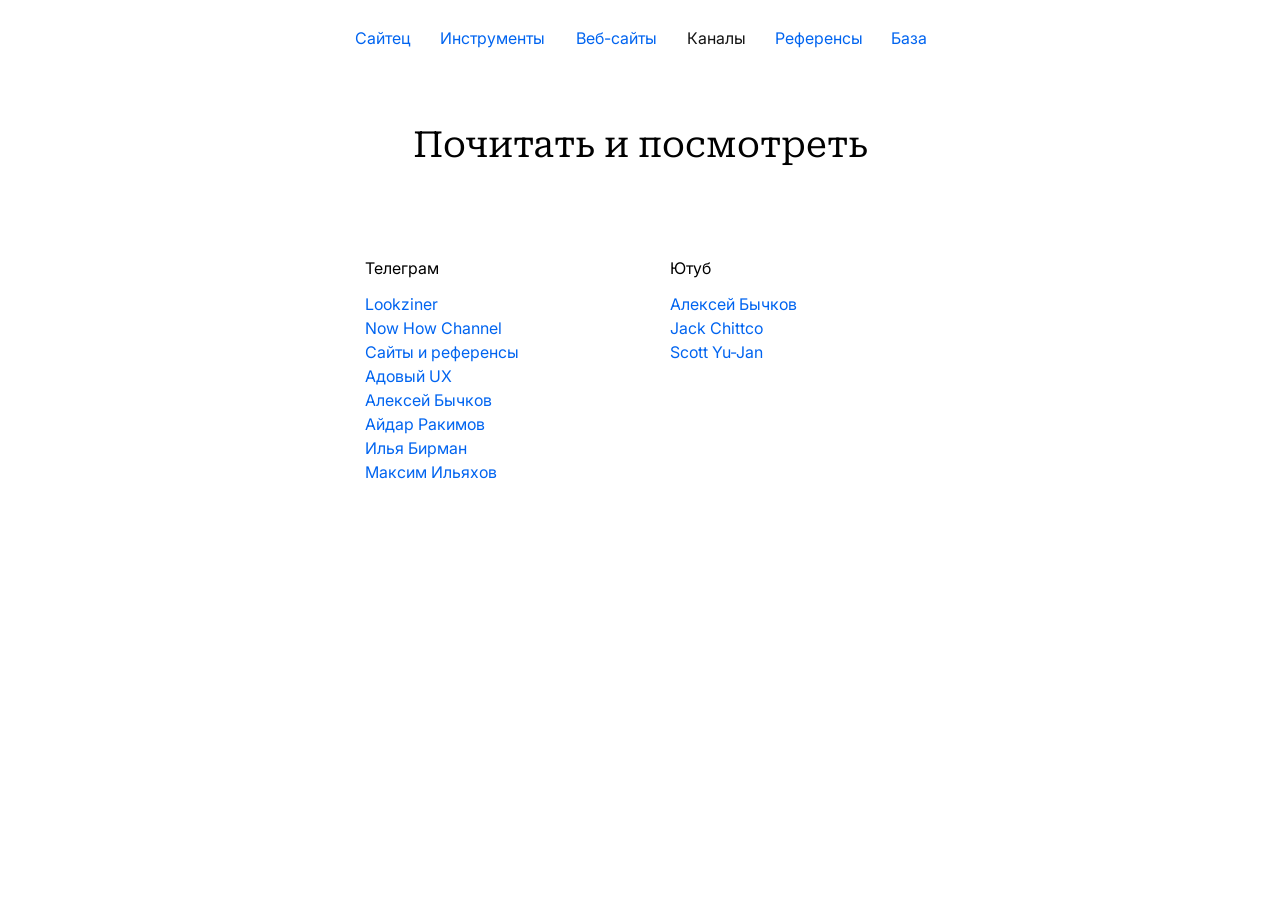
==== channels.html @ d9c98af3 "Add files via upload" ====
<!DOCTYPE html>
<html lang="ru">
<head>
    <meta charset="UTF-8">
    <meta name="viewport" content="width=device-width, initial-scale=1.0">
    <title>Каналы — Сайтец
    </title>
    <link rel="stylesheet" href="style.css">
    <link rel="stylesheet" href="reset.css">
    <link rel="stylesheet" href="sites.css">
    <link rel="icon" type="image/png" href="favicon.png">
</head>
<body>
    <header>
        <nav class="menu">
            <a href="index.html" class="button">
                <div class="text text-about">Сайтец</div>
            </a>
            <a href="tools.html" class="button">
                <div class="text text-tools">Инструменты</div>
            </a>
            <a href="sites.html" class="button">
                <div class="text text-sites">Веб-сайты</div>
            </a>
            <a href="channels.html" class="button" disabled tabindex="-1">
                <div class="text text-channels">Каналы</div>
            </a>
            <a href="references.html" class="button">
                <div class="text text-references">Референсы</div>
            </a>
            <a href="learn.html" class="button">
                <div class="text text-learn">База</div>
            </a>
        </nav>
    </header>
    <section class="first-block">
        <h1>Почитать и посмотреть</h1>
    </section>
        <section class="cards">
        <div class="card-container">
            <div class="card">
                <h2>Телеграм</h2>
                <div class="undertitle-container">
                    <nav class="buttons-links">
                        <a href="https://t.me/lookziner" class="button-link" target="_blank" rel="noopener noreferrer">Lookziner</a>
                        <a href="https://t.me/nowhow" class="button-link" target="_blank">Now How Channel</a>
                        <a href="https://t.me/landingy" class="button-link" target="_blank">Сайты и референсы</a>
                        <a href="https://t.me/uxfromhell" class="button-link" target="_blank">Адовый UX</a>
                        <a href="https://t.me/a1exeybychkov" class="button-link" target="_blank">Алексей Бычков</a>
                        <a href="https://t.me/aydarrakimov" class="button-link" target="_blank">Айдар Ракимов</a>
                        <a href="https://t.me/ilyabirman_channel" class="button-link" target="_blank">Илья Бирман</a>
                        <a href="https://t.me/glvrdru" class="button-link" target="_blank">Максим Ильяхов</a>
                    </nav>
                </div>
            </div>
        </div>
        <div class="card-container">
            <div class="card">
                <h2>Ютуб</h2>
                <div class="undertitle-container">
                    <nav class="buttons-links">
                        <a href="https://www.youtube.com/@alexeybychkov_" class="button-link" target="_blank">Алексей Бычков</a>
                        <a href="https://www.youtube.com/@chittco" class="button-link" target="_blank">Jack Chittco</a>
                        <a href="https://www.youtube.com/@ScottYuJan" class="button-link" target="_blank">Scott Yu-Jan</a>
                    </nav>
                </div>
            </div>
        </div>
    </section>
</body>
</html>
---- style.css ----
body{
    font-size: 16px;
/*  transform: scale(1.2);
    transform-origin: 0 0;
    width: calc(100% / 1.2);
    height: calc(100vh / 1.2); */
}

html {
    scroll-behavior: smooth;
  }

@font-face {
    font-family: 'Inter';
    src: url('fonts/Inter-Regular.woff2') format('woff2');
    font-weight: 400;
    font-style: normal;
}

@font-face {
    font-family: 'Inter';
    src: url('fonts/Inter-BoldItalic.woff2') format('woff2');
    font-weight: 700;
    font-style: italic;
}

@font-face {
    font-family:'RobotoSerif-Regular';
    src: url(fonts/RobotoSerif-Regular.woff2) format(woff2);
    font-style: normal;
    font-weight: 400;
    line-height: normal;
}

.menu {
    color: #0064F0;
    display: flex;
    justify-content: center;
    align-items: center;
    margin: 16px auto 0;
    font-family: 'Inter';
    font-weight: 400;
    font-style: normal;
    text-align: center;
    user-select: none;
}

.button{
    padding: 12px;
}

.button[disabled]{
    color: #141414;
    pointer-events: none;
}

.text{
    height: 19px;
    display: inline-flex;
    justify-content: center;
    align-items: center;
    color: inherit;
}

.text.text-about { width: 60px; }
.text.text-references { width: 94px; }
.text.text-sites { width: 88px; }
.text.text-tools { width: 112px; }
.text.text-learn { width: 38px; }
.text.text-channels { width: 63px; }

.button:not([disabled]):hover {
    font-style: italic;
    font-weight: 700;
}

.button:not([disabled]):active {
    font-size: 14px;
}

.button:focus:not([disabled]) {
    outline: none;
    font-family: 'Inter';
    font-style: italic;
    font-weight: 700;
}

.gif-wrapper {
  display: flex;
  justify-content: center;
  align-items: center;
  background-color: #ffffff;
}
---- sites.css ----
h1{
    font-family:'RobotoSerif-Regular';
    font-weight: 400;
    text-align: center;
    font-size: 36px;
}

.first-block{
    padding: 64px 0px 72px 0px;
    display: flex;
    flex-direction: column;
    justify-content: center;
    align-items: center;
    gap: 32px;
}

.filter-buttons-block {
    display: flex;
    width: 536px;
    justify-content: center;
    align-items: center;
    align-content: center;
    gap: 8px;
    flex-wrap: wrap;
}

.filter-button {
    font-family: 'Inter';
    font-weight: 400;
    font-style: normal;
    color: white;
    display: inline-flex;
    padding: 6px 16px;
    justify-content: center;
    align-items: center;
    background: #0064F0;
    border-radius: 24px;
    user-select: none;
    cursor: pointer;
    transition: all 100ms ease;
}

.filter-button:not(.active) {
    background: #E5EFFD;
    color: #0064F0;
}

.filter-button:not(.active):hover {
    font-family: 'Inter';
    font-style: italic;
    font-weight: 700;
}

.filter-button:active{
    background: #0064F0;
    font-size: 14px;
    color: white;
}

.filter-button.active:hover {
    background: #0064F0;
    font-family: 'Inter';
    font-style: italic;
    font-weight: 700;
    color: white;
}

.label {
    height: 19px;
    display: inline-flex;
    justify-content: center;
    align-items: center;
    color: inherit;
    text-align: center;
}

.label.label-designers { width: 93px; }
.label.label-studios { width: 60px; }
.label.label-clothes { width: 67px; }
.label.label-shops { width: 164px; }
.label.label-apps { width: 104px; }
.label.label-courses { width: 53px; }
.label.label-banks { width: 49px; }
.label.label-others { width: 91px; }

.card{
    display: flex;
    width: 285px;
    padding: 20px;
    align-items: flex-start;
    flex-shrink: 0;
    gap: 16px;
    flex-direction: column;
}

.card:hover { background: #0064F0; }
.card:hover .button-link { color: white; }
.card:hover .undertitle-text { color: #3CBCFF; }
.card:hover h2 { color: white; }

.buttons-links{
    display: flex;
    flex-direction: column;
    align-items: flex-start;
    gap: 4px;
    align-self: stretch;
}

.button-link {
    color: #0064F0;
    font-family: 'Inter';
    font-weight: 400;
    font-style: normal;
    font-size: 16px;
    align-self: stretch;
    align-items: flex-start;
    width: 245px;
}

.button-link:hover {
    font-family: 'Inter';
    font-style: italic;
    font-weight: 700;
    color: inherit;
}

.button-link:focus {
    outline: none;
    font-family: 'Inter';
    font-style: italic;
    font-weight: 700;
    color: #0064F0;
}

.button-link:active{
    color: inherit;
}

.undertitle-container{
    display: flex;
    flex-direction: column;
    align-items: flex-start;
    gap: 8px;
    align-self: stretch;
}

.undertitle-text{
    font-family: 'Inter';
    font-weight: 400;
    font-style: normal;
    font-size: 12px;
    color: #6C6C6C;
}

h2 {
    font-family: 'Inter';
    font-weight: 400;
    font-style: normal;
    align-self: stretch;
    font-size: 16px;
}

.card-container{
    display: flex;
    width: 285px;
    flex-direction: column;
    align-items: flex-start;
    gap: 20px;
}

.cards{
    padding-bottom: 120px;
    margin: 0 auto;
    display: flex;
    justify-content: center;
    align-items: top;
    gap: 20px;
    width: 1200px
}
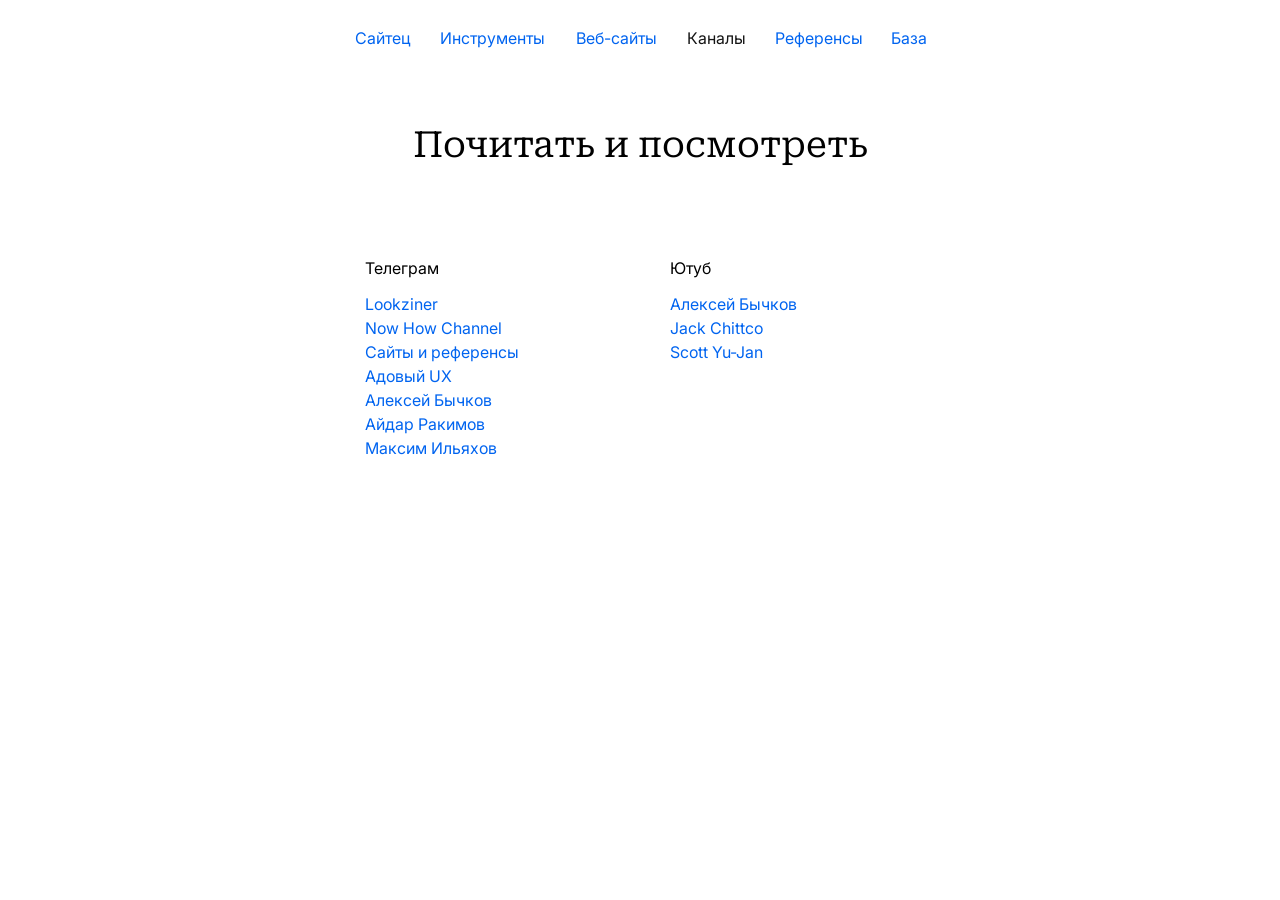
==== commit db472480: "Update channels.html" ====
--- a/channels.html
+++ b/channels.html
@@ -48,7 +48,6 @@
                         <a href="https://t.me/uxfromhell" class="button-link" target="_blank">Адовый UX</a>
                         <a href="https://t.me/a1exeybychkov" class="button-link" target="_blank">Алексей Бычков</a>
                         <a href="https://t.me/aydarrakimov" class="button-link" target="_blank">Айдар Ракимов</a>
-                        <a href="https://t.me/ilyabirman_channel" class="button-link" target="_blank">Илья Бирман</a>
                         <a href="https://t.me/glvrdru" class="button-link" target="_blank">Максим Ильяхов</a>
                     </nav>
                 </div>
@@ -68,4 +67,4 @@
         </div>
     </section>
 </body>
-</html>+</html>
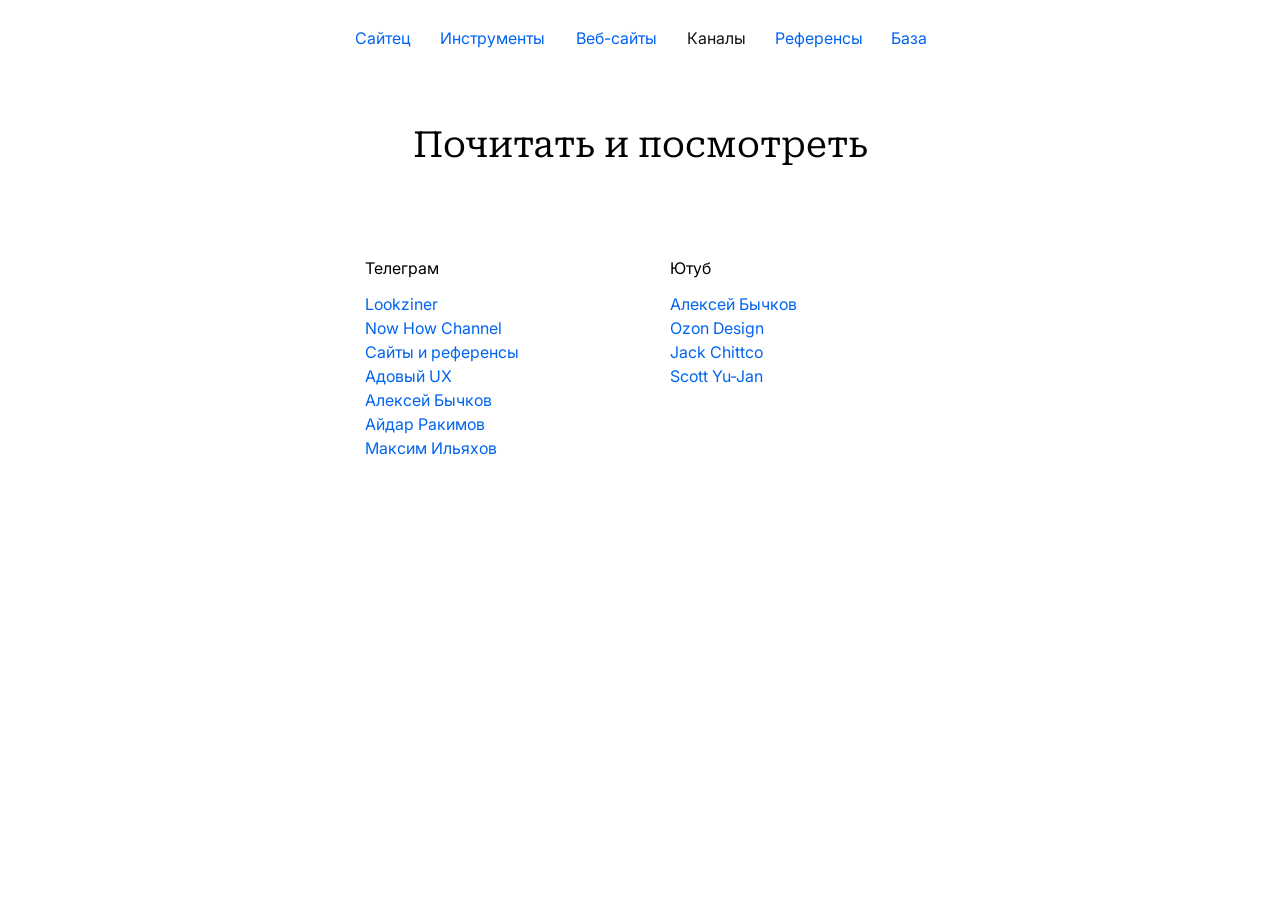
==== commit 161cf5dc: "Update channels.html" ====
--- a/channels.html
+++ b/channels.html
@@ -59,6 +59,7 @@
                 <div class="undertitle-container">
                     <nav class="buttons-links">
                         <a href="https://www.youtube.com/@alexeybychkov_" class="button-link" target="_blank">Алексей Бычков</a>
+                        <a href="https://www.youtube.com/@OzonDesign" class="button-link" target="_blank">Ozon Design</a>
                         <a href="https://www.youtube.com/@chittco" class="button-link" target="_blank">Jack Chittco</a>
                         <a href="https://www.youtube.com/@ScottYuJan" class="button-link" target="_blank">Scott Yu-Jan</a>
                     </nav>
